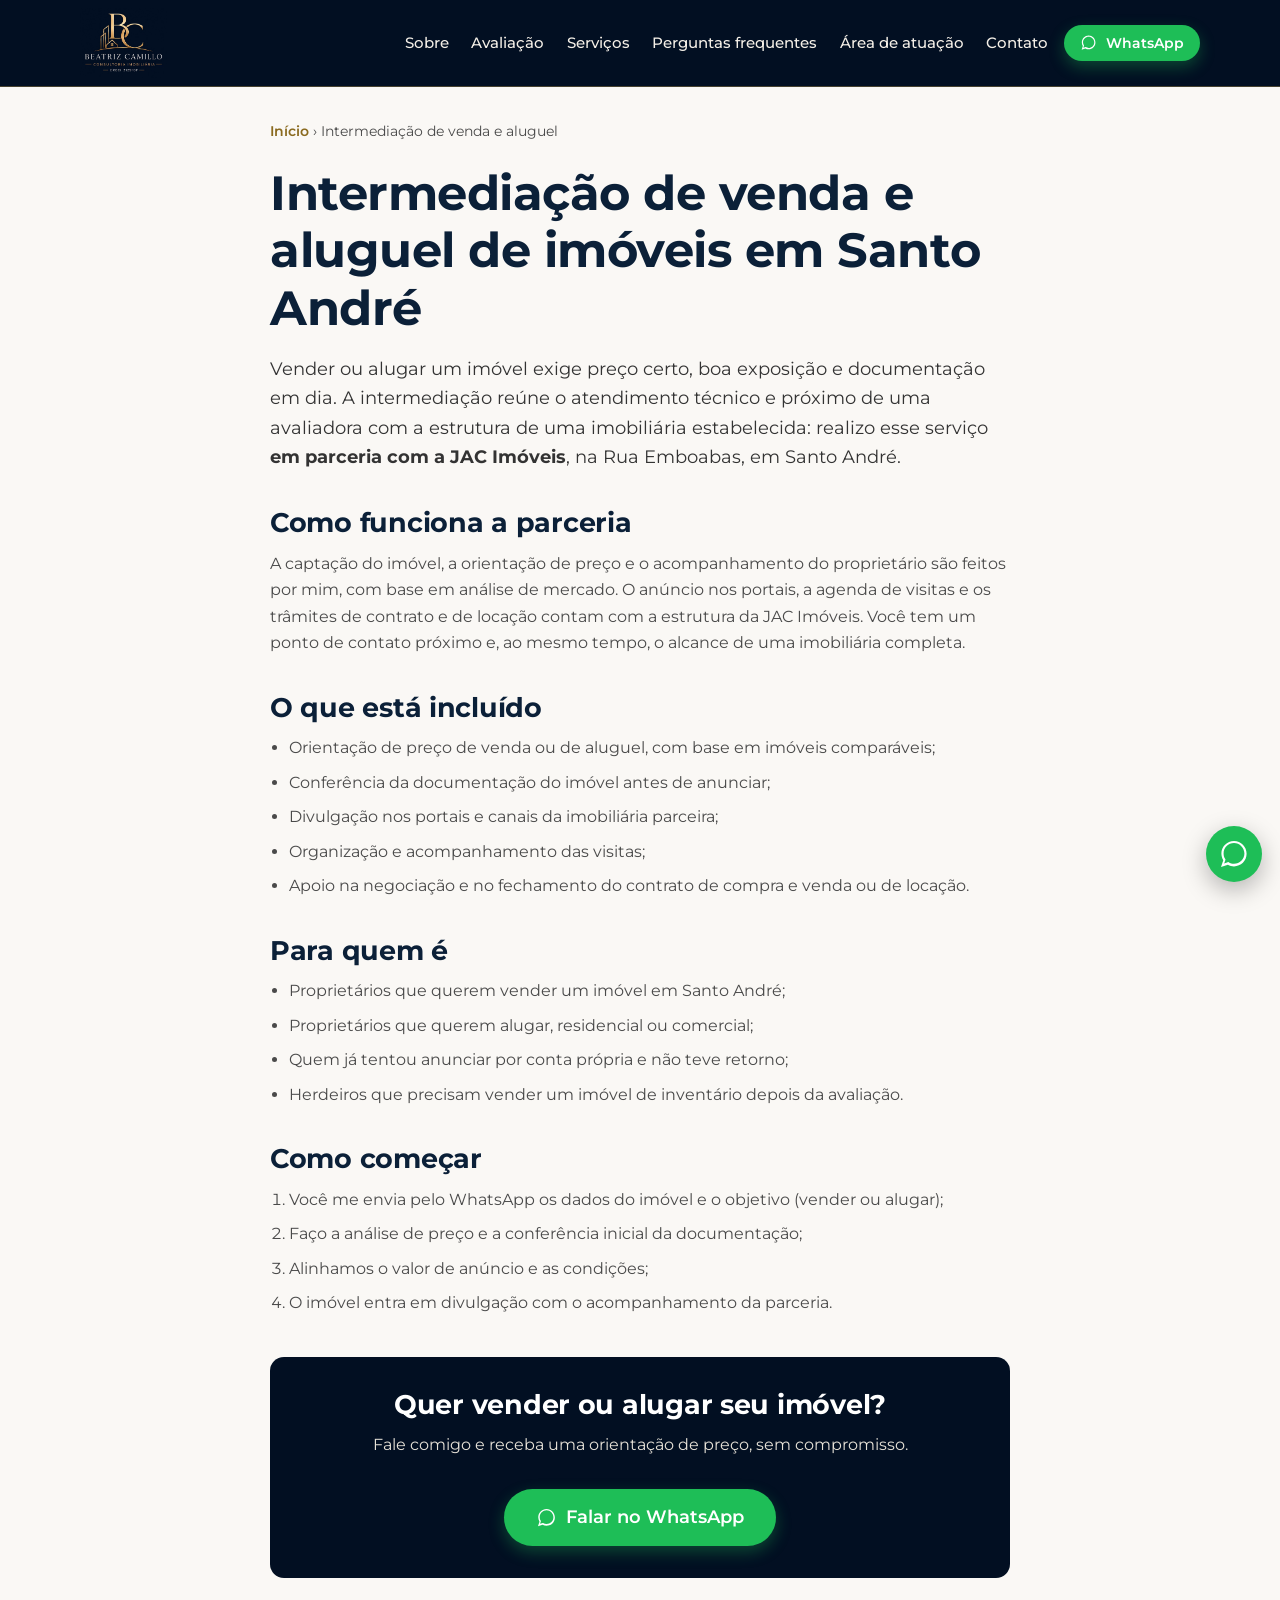
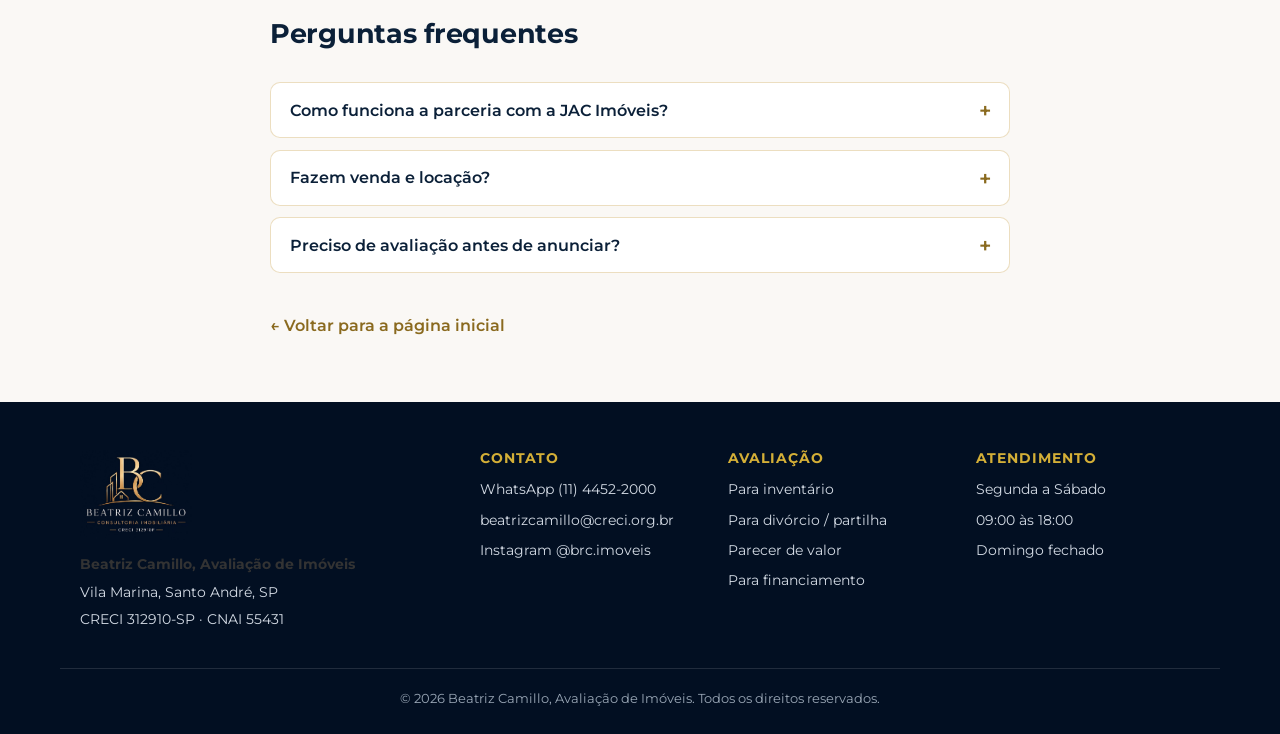
==== intermediacao-venda-aluguel-imovel-santo-andre.html @ bf6a4891 "chore: snapshot inicial do site beatrizcamillo (baixado da Vercel)" ====
<!DOCTYPE html>
<html lang="pt-BR">
<head>
<meta charset="UTF-8">
<meta name="viewport" content="width=device-width, initial-scale=1.0">
<title>Intermediação de Venda e Aluguel de Imóveis em Santo André · Beatriz Camillo</title>
<meta name="description" content="Intermediação de venda e locação de imóveis em Santo André, SP, em parceria com a JAC Imóveis (Rua Emboabas): atendimento técnico e próximo com a estrutura de uma imobiliária completa.">
<link rel="canonical" href="https://www.beatrizcamillo.com.br/intermediacao-venda-aluguel-imovel-santo-andre.html">
<meta property="og:type" content="article">
<meta property="og:title" content="Intermediação de Venda e Aluguel de Imóveis em Santo André · Beatriz Camillo">
<meta property="og:description" content="Venda e locação em parceria com a JAC Imóveis, com atendimento técnico e próximo.">
<meta property="og:image" content="assets/og-image.png">
<meta property="og:url" content="https://www.beatrizcamillo.com.br/intermediacao-venda-aluguel-imovel-santo-andre.html">
<link rel="icon" type="image/svg+xml" href="assets/favicon.svg">
<link rel="apple-touch-icon" href="assets/favicon-180.png">
<link rel="preconnect" href="https://fonts.googleapis.com">
<link rel="preconnect" href="https://fonts.gstatic.com" crossorigin>
<link href="https://fonts.googleapis.com/css2?family=Montserrat:wght@400;500;600;700&display=swap" rel="stylesheet">
<link rel="stylesheet" href="styles.css">
<script type="application/ld+json">
{
  "@context":"https://schema.org","@type":"Service",
  "serviceType":"Intermediação imobiliária de venda e locação",
  "name":"Intermediação de venda e aluguel de imóveis em Santo André",
  "description":"Intermediação de venda e locação de imóveis em Santo André, realizada em parceria com a imobiliária JAC Imóveis (Rua Emboabas).",
  "areaServed":{"@type":"City","name":"Santo André, SP"},
  "provider":{"@type":"RealEstateAgent","name":"Beatriz Camillo, Avaliação de Imóveis","telephone":"+551144522000","email":"beatrizcamillo@creci.org.br","areaServed":"Santo André, SP"}
}
</script>
<script type="application/ld+json">
{
  "@context":"https://schema.org","@type":"BreadcrumbList",
  "itemListElement":[
    {"@type":"ListItem","position":1,"name":"Início","item":"https://www.beatrizcamillo.com.br/"},
    {"@type":"ListItem","position":2,"name":"Intermediação de venda e aluguel","item":"https://www.beatrizcamillo.com.br/intermediacao-venda-aluguel-imovel-santo-andre.html"}
  ]
}
</script>
<script type="application/ld+json">
{
  "@context":"https://schema.org","@type":"FAQPage",
  "mainEntity":[
    {"@type":"Question","name":"Como funciona a parceria com a JAC Imóveis?","acceptedAnswer":{"@type":"Answer","text":"A captação e o atendimento são feitos por mim; o anúncio, a estrutura de visitas e os trâmites de contrato contam com o apoio da JAC Imóveis, na Rua Emboabas, em Santo André."}},
    {"@type":"Question","name":"Vocês fazem venda e também locação?","acceptedAnswer":{"@type":"Answer","text":"Sim. A intermediação atende tanto a venda quanto o aluguel de imóveis residenciais e comerciais em Santo André e região."}},
    {"@type":"Question","name":"Preciso de uma avaliação antes de anunciar?","acceptedAnswer":{"@type":"Answer","text":"É recomendável. Um parecer de valor ajuda a definir um preço de anúncio realista e a vender ou alugar mais rápido."}}
  ]
}
</script>
</head>
<body>

<a class="skip-link" href="#conteudo">Pular para o conteúdo</a>

<header class="site-header" id="topo">
  <div class="container header-inner">
    <a href="index.html" class="brand" aria-label="Beatriz Camillo, Avaliação de Imóveis · Vila Marina, Santo André, SP · (11) 4452-2000">
      <img src="assets/logo.jpg" alt="Beatriz Camillo, avaliadora de imóveis em Santo André" class="brand-logo" width="220" height="176">
    </a>
    <button class="nav-toggle" id="navToggle" aria-expanded="false" aria-controls="mainNav" aria-label="Abrir menu"><span></span><span></span><span></span></button>
    <nav class="main-nav" id="mainNav" aria-label="Navegação principal">
      <ul class="nav-list">
        <li><a href="index.html#sobre">Sobre</a></li>
        <li class="has-sub">
          <a href="index.html#servicos" aria-haspopup="true">Avaliação</a>
          <ul class="nav-sub">
            <li><a href="avaliacao-imovel-inventario-santo-andre.html">Avaliação para inventário</a></li>
            <li><a href="avaliacao-imovel-divorcio-partilha-santo-andre.html">Avaliação para divórcio / partilha</a></li>
            <li><a href="parecer-de-valor-de-mercado.html">Parecer de valor de mercado</a></li>
            <li><a href="avaliacao-imovel-financiamento-santo-andre.html">Avaliação para financiamento</a></li>
          </ul>
        </li>
        <li><a href="index.html#servicos">Serviços</a></li>
        <li><a href="index.html#faq">Perguntas frequentes</a></li>
        <li><a href="index.html#atuacao">Área de atuação</a></li>
        <li><a href="index.html#contato">Contato</a></li>
      </ul>
    </nav>
    <a class="btn btn-wpp btn-sm wpp-link" data-origem="header-intermediacao" href="https://wa.me/551144522000?text=Ol%C3%A1%20Beatriz%2C%20quero%20intermediar%20a%20venda%2Floca%C3%A7%C3%A3o%20de%20um%20im%C3%B3vel." target="_blank" rel="noopener">
      <svg class="ico-wpp" viewBox="0 0 32 32" aria-hidden="true"><path fill="currentColor" d="M16 3C9 3 3.4 8.6 3.4 15.6c0 2.4.7 4.7 1.9 6.7L3 29l6.9-2.2c1.9 1 4 1.6 6.1 1.6 7 0 12.6-5.6 12.6-12.6S23 3 16 3zm0 22.8c-1.9 0-3.7-.5-5.3-1.5l-.4-.2-4.1 1.3 1.3-4-.3-.4c-1.1-1.7-1.6-3.6-1.6-5.6 0-5.7 4.7-10.4 10.4-10.4S26.4 9.9 26.4 15.6 21.7 25.8 16 25.8z"/></svg>
      WhatsApp
    </a>
  </div>
</header>

<main id="conteudo" class="doc">
  <div class="container narrow">
    <nav class="breadcrumb" aria-label="Trilha de navegação">
      <a href="index.html">Início</a> <span aria-hidden="true">›</span> Intermediação de venda e aluguel
    </nav>

    <h1>Intermediação de venda e aluguel de imóveis em Santo André</h1>
    <p class="doc-lead">Vender ou alugar um imóvel exige preço certo, boa exposição e documentação em dia. A intermediação reúne o atendimento técnico e próximo de uma avaliadora com a estrutura de uma imobiliária estabelecida: realizo esse serviço <strong>em parceria com a JAC Imóveis</strong>, na Rua Emboabas, em Santo André.</p>

    <h2>Como funciona a parceria</h2>
    <p>A captação do imóvel, a orientação de preço e o acompanhamento do proprietário são feitos por mim, com base em análise de mercado. O anúncio nos portais, a agenda de visitas e os trâmites de contrato e de locação contam com a estrutura da JAC Imóveis. Você tem um ponto de contato próximo e, ao mesmo tempo, o alcance de uma imobiliária completa.</p>

    <h2>O que está incluído</h2>
    <ul class="doc-list">
      <li>Orientação de preço de venda ou de aluguel, com base em imóveis comparáveis;</li>
      <li>Conferência da documentação do imóvel antes de anunciar;</li>
      <li>Divulgação nos portais e canais da imobiliária parceira;</li>
      <li>Organização e acompanhamento das visitas;</li>
      <li>Apoio na negociação e no fechamento do contrato de compra e venda ou de locação.</li>
    </ul>

    <h2>Para quem é</h2>
    <ul class="doc-list">
      <li>Proprietários que querem vender um imóvel em Santo André;</li>
      <li>Proprietários que querem alugar, residencial ou comercial;</li>
      <li>Quem já tentou anunciar por conta própria e não teve retorno;</li>
      <li>Herdeiros que precisam vender um imóvel de inventário depois da avaliação.</li>
    </ul>

    <h2>Como começar</h2>
    <ol class="doc-steps">
      <li>Você me envia pelo WhatsApp os dados do imóvel e o objetivo (vender ou alugar);</li>
      <li>Faço a análise de preço e a conferência inicial da documentação;</li>
      <li>Alinhamos o valor de anúncio e as condições;</li>
      <li>O imóvel entra em divulgação com o acompanhamento da parceria.</li>
    </ol>

    <div class="doc-cta">
      <h2>Quer vender ou alugar seu imóvel?</h2>
      <p>Fale comigo e receba uma orientação de preço, sem compromisso.</p>
      <a class="btn btn-wpp btn-lg wpp-link" data-origem="cta-intermediacao" href="https://wa.me/551144522000?text=Ol%C3%A1%20Beatriz%2C%20quero%20intermediar%20a%20venda%2Floca%C3%A7%C3%A3o%20de%20um%20im%C3%B3vel." target="_blank" rel="noopener">
        <svg class="ico-wpp" viewBox="0 0 32 32" aria-hidden="true"><path fill="currentColor" d="M16 3C9 3 3.4 8.6 3.4 15.6c0 2.4.7 4.7 1.9 6.7L3 29l6.9-2.2c1.9 1 4 1.6 6.1 1.6 7 0 12.6-5.6 12.6-12.6S23 3 16 3zm0 22.8c-1.9 0-3.7-.5-5.3-1.5l-.4-.2-4.1 1.3 1.3-4-.3-.4c-1.1-1.7-1.6-3.6-1.6-5.6 0-5.7 4.7-10.4 10.4-10.4S26.4 9.9 26.4 15.6 21.7 25.8 16 25.8z"/></svg>
        Falar no WhatsApp
      </a>
    </div>

    <h2>Perguntas frequentes</h2>
    <div class="faq">
      <div class="faq-item"><h3><button type="button" class="faq-q" aria-expanded="false">Como funciona a parceria com a JAC Imóveis?</button></h3><div class="faq-a"><p>A captação e o atendimento são feitos por mim; o anúncio, a estrutura de visitas e os trâmites de contrato contam com o apoio da JAC Imóveis, na Rua Emboabas.</p></div></div>
      <div class="faq-item"><h3><button type="button" class="faq-q" aria-expanded="false">Fazem venda e locação?</button></h3><div class="faq-a"><p>Sim, venda e aluguel de imóveis residenciais e comerciais em Santo André e região.</p></div></div>
      <div class="faq-item"><h3><button type="button" class="faq-q" aria-expanded="false">Preciso de avaliação antes de anunciar?</button></h3><div class="faq-a"><p>É recomendável. Um <a href="parecer-de-valor-de-mercado.html">parecer de valor</a> ajuda a definir um preço realista e a fechar mais rápido.</p></div></div>
    </div>

    <p class="doc-back"><a href="index.html">← Voltar para a página inicial</a></p>
  </div>
</main>

<footer class="site-footer">
  <div class="container footer-inner">
    <div class="footer-brand">
      <img src="assets/logo.jpg" alt="Beatriz Camillo, avaliadora de imóveis em Santo André" class="footer-logo" width="220" height="176">
      <p><strong>Beatriz Camillo, Avaliação de Imóveis</strong></p>
      <p>Vila Marina, Santo André, SP</p>
      <p>CRECI 312910-SP · CNAI 55431</p>
    </div>
    <div class="footer-cols">
      <div><h4>Contato</h4>
        <p><a href="https://wa.me/551144522000?text=Ol%C3%A1%20Beatriz%2C%20vim%20pelo%20site%20e%20gostaria%20de%20saber%20mais." class="wpp-link" data-origem="footer-intermediacao" target="_blank" rel="noopener">WhatsApp (11) 4452-2000</a></p>
        <p><a href="mailto:beatrizcamillo@creci.org.br">beatrizcamillo@creci.org.br</a></p>
        <p><a href="https://instagram.com/brc.imoveis" target="_blank" rel="noopener">Instagram @brc.imoveis</a></p>
      </div>
      <div><h4>Avaliação</h4>
        <p><a href="avaliacao-imovel-inventario-santo-andre.html">Para inventário</a></p>
        <p><a href="avaliacao-imovel-divorcio-partilha-santo-andre.html">Para divórcio / partilha</a></p>
        <p><a href="parecer-de-valor-de-mercado.html">Parecer de valor</a></p>
        <p><a href="avaliacao-imovel-financiamento-santo-andre.html">Para financiamento</a></p>
      </div>
      <div><h4>Atendimento</h4><p>Segunda a Sábado</p><p>09:00 às 18:00</p><p>Domingo fechado</p></div>
    </div>
  </div>
  <div class="container footer-legal"><p>© <span id="ano">2026</span> Beatriz Camillo, Avaliação de Imóveis. Todos os direitos reservados.</p></div>
</footer>

<a class="wpp-float wpp-link" data-origem="flutuante-intermediacao" href="https://wa.me/551144522000?text=Ol%C3%A1%20Beatriz%2C%20quero%20intermediar%20a%20venda%2Floca%C3%A7%C3%A3o%20de%20um%20im%C3%B3vel." target="_blank" rel="noopener" aria-label="Falar no WhatsApp">
  <svg viewBox="0 0 32 32" aria-hidden="true"><path fill="currentColor" d="M16 3C9 3 3.4 8.6 3.4 15.6c0 2.4.7 4.7 1.9 6.7L3 29l6.9-2.2c1.9 1 4 1.6 6.1 1.6 7 0 12.6-5.6 12.6-12.6S23 3 16 3zm0 22.8c-1.9 0-3.7-.5-5.3-1.5l-.4-.2-4.1 1.3 1.3-4-.3-.4c-1.1-1.7-1.6-3.6-1.6-5.6 0-5.7 4.7-10.4 10.4-10.4S26.4 9.9 26.4 15.6 21.7 25.8 16 25.8z"/></svg>
</a>

<script src="script.js" defer></script>
</body>
</html>
---- styles.css ----
/* ============================================================
   Beatriz Camillo – Avaliação de Imóveis
   Paleta: azul-marinho (da logo) + dourado  |  fonte: Montserrat
   ============================================================ */
:root{
  --navy-deep:#020F22;
  --navy:#0B2038;
  --navy-soft:#12263F;
  --gold:#C9A24B;
  --gold-dark:#8a6a1f;      /* dourado escuro — contraste AA sobre fundo claro */
  --gold-light:#D4AF37;
  --bg:#FAF8F5;
  --ink:#333333;            /* corpo de texto */
  --ink-soft:#4a4a4a;       /* texto secundário — mínimo AA */
  --cream:#F4EFE7;
  --wpp:#1EBE57;
  --wpp-dark:#189c47;
  --line:rgba(201,162,75,.35);
  --max:1160px;
}

*{box-sizing:border-box;margin:0;padding:0}
html{scroll-behavior:smooth}
body{
  font-family:'Montserrat',Arial,sans-serif;
  color:var(--ink);
  background:var(--bg);
  line-height:1.65;
  -webkit-font-smoothing:antialiased;
}
img{max-width:100%;display:block}
a{color:var(--navy);text-decoration:none}
a:hover{text-decoration:underline}
:focus-visible{outline:3px solid var(--gold);outline-offset:2px;border-radius:3px}

h1,h2,h3,h4{font-family:'Montserrat',Arial,sans-serif;line-height:1.2;color:var(--navy);font-weight:700;letter-spacing:-.01em}
h1{font-size:clamp(1.9rem,4.6vw,3rem)}
h2{font-size:clamp(1.55rem,3.4vw,2.3rem);margin-bottom:1rem}
h3{font-size:1.2rem;margin-bottom:.5rem;color:var(--navy)}
p{color:var(--ink-soft)}
strong{color:var(--ink)}

.container{max-width:var(--max);margin:0 auto;padding:0 1.25rem}
.narrow{max-width:780px}
.center{text-align:center}

.eyebrow{
  text-transform:uppercase;letter-spacing:2px;font-size:.82rem;
  font-weight:700;color:var(--gold-dark);margin-bottom:.7rem;
}
.eyebrow.center{margin-left:auto;margin-right:auto}

.skip-link{position:absolute;left:-999px;top:0;background:#fff;padding:.6rem 1rem;z-index:300}
.skip-link:focus{left:1rem;top:1rem}

/* ---------- HEADER ---------- */
.site-header{
  position:fixed;inset:0 0 auto 0;z-index:200;
  background:var(--navy-deep);
  backdrop-filter:none;
  border-bottom:1px solid var(--line);
  transition:padding .25s ease, box-shadow .25s ease;
}
.header-inner{display:flex;align-items:center;gap:1rem;padding:.5rem 1.25rem;transition:padding .25s ease}
.site-header.shrink .header-inner{padding:.3rem 1.25rem}
.site-header.shrink{box-shadow:0 4px 18px rgba(0,0,0,.35)}
.brand{display:flex;flex:0 0 auto}
.brand-logo{height:70px;width:auto;transition:height .25s ease}
.site-header.shrink .brand-logo{height:52px}

.nav-toggle{
  display:none;margin-left:auto;width:44px;height:44px;
  background:transparent;border:1px solid var(--line);border-radius:8px;
  cursor:pointer;flex-direction:column;gap:5px;align-items:center;justify-content:center;
}
.nav-toggle span{display:block;width:22px;height:2px;background:var(--cream);transition:.2s}
.nav-toggle[aria-expanded="true"] span:nth-child(1){transform:translateY(7px) rotate(45deg)}
.nav-toggle[aria-expanded="true"] span:nth-child(2){opacity:0}
.nav-toggle[aria-expanded="true"] span:nth-child(3){transform:translateY(-7px) rotate(-45deg)}

.main-nav{margin-left:auto}
.nav-list{list-style:none;display:flex;gap:1.4rem;align-items:center}
.nav-list a{color:var(--cream);font-weight:500;font-size:.92rem}
.nav-list a:hover{color:var(--gold-light);text-decoration:none}

.has-sub{position:relative}
.nav-sub{
  list-style:none;position:absolute;top:100%;left:-1rem;min-width:270px;
  background:var(--navy-deep);border:1px solid var(--line);border-radius:10px;
  padding:.5rem;display:none;box-shadow:0 12px 30px rgba(0,0,0,.4);
}
.has-sub:hover .nav-sub,
.has-sub:focus-within .nav-sub{display:block}
.nav-sub li{display:block}
.nav-sub a{display:block;padding:.55rem .7rem;border-radius:6px;font-size:.9rem}
.nav-sub a:hover{background:rgba(201,162,75,.12)}

/* ---------- BOTÕES ---------- */
.btn{
  display:inline-flex;align-items:center;justify-content:center;gap:.55rem;
  font-family:'Montserrat',sans-serif;font-weight:600;font-size:1rem;
  padding:.9rem 1.4rem;border-radius:999px;border:none;cursor:pointer;
  min-width:230px;text-align:center;line-height:1.3;
  transition:transform .15s ease, box-shadow .15s ease, background .15s ease;
}
.btn:hover{text-decoration:none;transform:translateY(-2px)}
.btn-wpp{background:var(--wpp);color:#fff;box-shadow:0 6px 16px rgba(30,190,87,.32)}
.btn-wpp:hover{background:var(--wpp-dark);color:#fff}
.btn-sm{min-width:0;padding:.55rem 1rem;font-size:.9rem}
.btn-lg{padding:1.05rem 2rem;font-size:1.1rem}
.btn-form{background:var(--gold-dark);color:#fff;width:100%;margin-top:.4rem}
.btn-form:hover{background:#6f551a;color:#fff}
.btn-outline{background:transparent;border:2px solid var(--navy);color:var(--navy)}
.btn-outline:hover{background:var(--navy);color:#fff}
.sub-links{display:flex;flex-wrap:wrap;gap:.3rem .9rem;align-items:center}
.sub-links a{font-size:.9rem;font-weight:600;color:var(--gold-dark);white-space:nowrap}
.ico-wpp{width:1.2em;height:1.2em;flex:0 0 auto}
.link-arrow{font-weight:600;color:var(--gold-dark);font-size:.95rem;align-self:center}

/* ---------- HERO ---------- */
.hero{padding:8.5rem 0 3.5rem;position:relative;overflow:hidden;background:var(--bg)}
.hero::before{
  content:"";position:absolute;inset:0;z-index:0;pointer-events:none;
  background:url('assets/hero-casa-desktop.png') no-repeat right bottom;
  background-size:auto 102%;
  opacity:.85;
}
.hero-grid{display:grid;grid-template-columns:1.4fr .8fr;gap:3rem;align-items:center;position:relative;z-index:2}
.hero-copy .lead{font-size:1.18rem;color:var(--ink);margin:1.1rem 0 1.7rem;max-width:46ch}

.cred-strip{list-style:none;display:flex;flex-wrap:wrap;gap:.5rem;margin-top:1.5rem}
.cred-strip li{
  border:1px solid var(--gold);color:var(--navy);background:rgba(201,162,75,.1);
  padding:.35rem .8rem;border-radius:999px;font-size:.8rem;font-weight:600;letter-spacing:.3px;
}

.hero-photo{max-width:300px;margin-inline:auto}
.hero-photo img{
  border-radius:12px;border:3px solid var(--navy-deep);outline:1px solid var(--gold);
  box-shadow:0 20px 50px rgba(2,15,34,.25);width:100%;height:auto;
}

/* ---------- SEÇÕES ---------- */
.section{padding:4.5rem 0}
.section-alt{background:#fff;border-top:1px solid var(--line);border-bottom:1px solid var(--line)}
.section-dark{background:var(--navy-deep);color:var(--cream)}
.section-dark h2,.section-dark h3,.section-dark h4{color:#fff}
.section-dark p{color:#e7e2d8}
.section-dark .eyebrow{color:var(--gold-light)}
.section-dark a{color:#fff;text-decoration:underline}

.feature-list{list-style:none;margin-top:1.5rem;display:grid;gap:.9rem}
.feature-list li{padding-left:1.6rem;position:relative;color:var(--ink-soft)}
.feature-list li::before{content:"";position:absolute;left:0;top:.55rem;width:.7rem;height:.7rem;background:var(--gold);border-radius:2px;transform:rotate(45deg)}

/* ---------- SERVIÇOS ---------- */
.service{
  background:var(--bg);border:1px solid var(--line);
  border-radius:12px;padding:2rem;margin-top:1.6rem;
}
.service h3{color:var(--navy)}
.spec{list-style:none;margin:1rem 0;display:grid;gap:.5rem;background:#fff;border:1px solid var(--line);border-radius:10px;padding:1rem 1.2rem}
.spec li{color:var(--ink-soft);font-size:.95rem;padding-left:1.2rem;position:relative}
.spec li::before{content:"·";position:absolute;left:.2rem;color:var(--gold-dark);font-weight:700}
.urgencia{font-weight:600;color:var(--gold-dark);margin-top:.4rem}
.service-links{display:flex;flex-wrap:wrap;gap:1rem;margin-top:1.2rem;align-items:center}

/* ---------- COMO FUNCIONA ---------- */
.steps{list-style:none;display:grid;grid-template-columns:repeat(4,1fr);gap:1.5rem;margin-top:2rem}
.steps li{background:#fff;border:1px solid var(--line);border-radius:12px;padding:1.5rem}
.step-n{
  display:inline-flex;align-items:center;justify-content:center;
  width:2.4rem;height:2.4rem;border-radius:50%;
  background:var(--navy-deep);color:var(--gold-light);
  font-weight:700;font-size:1.2rem;margin-bottom:.8rem;
}

/* ---------- FAQ ---------- */
.faq{margin-top:2rem;display:grid;gap:.7rem}
.faq-item{background:#fff;border:1px solid var(--line);border-radius:10px;overflow:hidden}
.faq-item h3{margin:0;font-size:1rem}
.faq-q{
  width:100%;text-align:left;background:transparent;border:0;cursor:pointer;
  font-family:inherit;font-size:1rem;font-weight:600;color:var(--navy);
  padding:1.1rem 3rem 1.1rem 1.2rem;position:relative;
}
.faq-q::after{content:"+";position:absolute;right:1.1rem;top:50%;transform:translateY(-50%);font-size:1.3rem;color:var(--gold-dark)}
.faq-q[aria-expanded="true"]::after{content:"−"}
.faq-a{max-height:0;overflow:hidden;transition:max-height .28s ease}
.faq-a p{padding:0 1.2rem 1.2rem;color:var(--ink-soft)}

/* ---------- ÁREA DE ATUAÇÃO ---------- */
.atuacao-grid{display:grid;grid-template-columns:1fr 1fr;gap:2rem;margin-top:1.5rem;align-items:stretch}
.atuacao-grid .btn{margin-top:1.2rem}
.mapa-wrap{border:1px solid var(--line);border-radius:12px;overflow:hidden;min-height:320px}

/* ---------- SELOS (credibilidade) ---------- */
.selos{list-style:none;display:grid;grid-template-columns:repeat(4,1fr);gap:1rem;margin-top:2rem}
.selos li{
  background:#fff;border:1px solid var(--line);border-top:4px solid var(--gold);
  border-radius:10px;padding:1.3rem 1rem;text-align:center;
}
.selo-t{display:block;font-weight:700;color:var(--navy);font-size:1.02rem}
.selo-d{display:block;margin-top:.3rem;font-size:.85rem;color:var(--ink-soft)}
.selos-nota{margin-top:1.4rem;text-align:center;font-size:.9rem;color:var(--ink-soft)}

/* ---------- CONTATO / FORM ---------- */
.contato-grid{display:grid;grid-template-columns:1fr 1fr;gap:2.5rem;margin-top:2rem;text-align:left}
.contato-wpp .btn{margin:1rem 0}
.contact-list{list-style:none;display:grid;gap:.7rem;margin-top:1rem}
.contact-list li{display:grid;grid-template-columns:110px 1fr;gap:.6rem;font-size:.95rem;color:#e7e2d8}
.contact-list li span{color:var(--gold-light);font-weight:600}

.contato-form{background:#fff;border:1px solid var(--line);border-radius:14px;padding:1.6rem}
.contato-form h3{color:var(--navy)}
.form-alt{font-size:.88rem;color:var(--ink-soft);margin-bottom:1rem}
.field{margin-bottom:.9rem;display:flex;flex-direction:column;gap:.3rem}
.field label{font-size:.88rem;font-weight:600;color:var(--navy)}
.field .opt{font-weight:400;color:var(--ink-soft)}
.field input,.field select,.field textarea{
  font-family:inherit;font-size:.95rem;color:var(--ink);
  padding:.65rem .75rem;border:1px solid #cbb98d;border-radius:8px;background:#fff;
}
.field input:focus,.field select:focus,.field textarea:focus{border-color:var(--gold-dark);outline:none;box-shadow:0 0 0 3px rgba(201,162,75,.25)}
.field .err{color:#b3261e;font-size:.82rem;font-weight:600}
.field input[aria-invalid="true"],.field select[aria-invalid="true"]{border-color:#b3261e}
.form-status{margin-top:.6rem;font-size:.9rem;font-weight:600}
.form-status.ok{color:var(--wpp-dark)}
.form-status.fail{color:#b3261e}
.form-material{margin-top:1rem;padding:1rem;background:var(--bg);border:1px dashed var(--gold-dark);border-radius:10px}
.form-material a{color:var(--gold-dark);font-weight:600}

/* ---------- FOOTER ---------- */
.site-footer{background:var(--navy-deep);color:#d3dae4;padding:3rem 0 1.5rem}
.footer-inner{display:grid;grid-template-columns:1fr 2fr;gap:2.5rem}
.footer-logo{height:90px;width:auto;border-radius:8px;margin-bottom:.8rem}
.footer-brand p{color:#d3dae4;font-size:.9rem;margin-bottom:.25rem}
.footer-cols{display:grid;grid-template-columns:repeat(3,1fr);gap:1.5rem}
.footer-cols h4{color:var(--gold-light);font-size:.9rem;text-transform:uppercase;letter-spacing:1px;margin-bottom:.7rem}
.footer-cols p{margin-bottom:.4rem;font-size:.9rem;color:#d3dae4}
.footer-cols a{color:#d3dae4}
.footer-cols a:hover{color:#fff}
.footer-legal{border-top:1px solid rgba(255,255,255,.12);margin-top:2rem;padding-top:1.2rem}
.footer-legal p{color:#9aa7b6;font-size:.82rem;text-align:center}

/* ---------- PÁGINAS DE CONTEÚDO ---------- */
.doc{padding:7.5rem 0 3rem}
.breadcrumb{font-size:.85rem;color:var(--ink-soft);margin-bottom:1.4rem}
.breadcrumb a{color:var(--gold-dark);font-weight:600}
.doc h1{margin-bottom:1rem}
.doc h2{margin:2.2rem 0 .7rem;font-size:clamp(1.3rem,2.6vw,1.7rem)}
.doc-lead{font-size:1.12rem;color:var(--ink)}
.doc p{margin-bottom:.9rem}
.doc-list,.doc-steps{margin:.4rem 0 1rem 1.2rem;color:var(--ink-soft)}
.doc-list li,.doc-steps li{margin-bottom:.5rem}
.doc-cta{background:var(--navy-deep);color:var(--cream);border-radius:14px;padding:2rem;text-align:center;margin:2.5rem 0}
.doc-cta h2{color:#fff;margin-top:0}
.doc-cta p{color:#e7e2d8}
.doc-cta .btn{margin-top:1rem}
.doc-back{margin-top:2.5rem;font-weight:600}
.doc-back a{color:var(--gold-dark)}

/* ---------- WHATSAPP FLUTUANTE ---------- */
.wpp-float{
  position:fixed;right:1.1rem;bottom:1.1rem;z-index:120;
  width:3.5rem;height:3.5rem;border-radius:50%;
  background:var(--wpp);color:#fff;
  display:flex;align-items:center;justify-content:center;
  box-shadow:0 8px 24px rgba(0,0,0,.28);
  animation:pulse 2.6s infinite;
}
.wpp-float:hover{background:var(--wpp-dark);text-decoration:none}
.wpp-float svg{width:2rem;height:2rem}
@keyframes pulse{0%{box-shadow:0 8px 24px rgba(0,0,0,.28),0 0 0 0 rgba(30,190,87,.5)}70%{box-shadow:0 8px 24px rgba(0,0,0,.28),0 0 0 14px rgba(30,190,87,0)}100%{box-shadow:0 8px 24px rgba(0,0,0,.28),0 0 0 0 rgba(30,190,87,0)}}

/* ---------- REVEAL ---------- */
.reveal{opacity:0;transform:translateY(24px);transition:opacity .7s ease, transform .7s ease}
.reveal.visible{opacity:1;transform:none}

/* ---------- RESPONSIVO ---------- */
@media (max-width:960px){
  .nav-toggle{display:flex;position:relative;z-index:160}
  .header-inner>.btn-wpp{position:relative;z-index:160}
  .brand-logo{height:54px}
  .site-header.shrink .brand-logo{height:46px}
  .main-nav{
    position:fixed;top:0;right:0;bottom:0;width:min(84vw,320px);
    background:var(--navy-deep);border-left:1px solid var(--line);
    padding:calc(env(safe-area-inset-top) + 5rem) 1.5rem 2rem;
    transform:translateX(100%);
    transition:transform .28s ease, visibility .28s;overflow-y:auto;
    visibility:hidden;z-index:150;box-shadow:-12px 0 40px rgba(0,0,0,.5);
  }
  .main-nav.open{transform:none;visibility:visible}
  /* fundo escurecido atrás do menu */
  .main-nav.open::before{
    content:"";position:fixed;inset:0;left:-100vw;width:100vw;
    background:rgba(2,15,34,.55);z-index:-1;
  }
  .nav-list{flex-direction:column;align-items:stretch;gap:.3rem}
  .nav-list>li>a{display:block;padding:.8rem .4rem;border-bottom:1px solid rgba(255,255,255,.08)}
  .nav-sub{position:static;display:block;box-shadow:none;border:0;background:transparent;padding:.2rem 0 .6rem .6rem;min-width:0}
  .nav-sub a{padding:.5rem .4rem;font-size:.86rem;color:#c9d2dd}
  .atuacao-grid,.contato-grid,.footer-inner{grid-template-columns:1fr}
  .footer-cols{grid-template-columns:repeat(3,1fr)}
}
@media (max-width:900px){
  .hero-grid{grid-template-columns:1fr;gap:2rem}
  .hero-photo{order:2;max-width:240px}
  .hero::before{
    background-image:url('assets/hero-casa-mobile.png');
    background-position:center bottom;
    background-size:100% auto;
    opacity:.8;
  }
  .steps{grid-template-columns:repeat(2,1fr)}
  .selos{grid-template-columns:repeat(2,1fr)}
}
@media (max-width:640px){
  .hero{padding:7rem 0 2.5rem}
  .section{padding:3.2rem 0}
  .service{padding:1.4rem}
  .steps{grid-template-columns:1fr}
  .selos{grid-template-columns:1fr}
  .footer-cols{grid-template-columns:1fr}
  .btn{width:100%;min-width:0}
  .btn-sm{width:auto}
  .service-links{flex-direction:column;align-items:stretch}
  .wpp-float{bottom:.8rem;right:.8rem}
}
@media (prefers-reduced-motion:reduce){
  .reveal{opacity:1;transform:none;transition:none}
  .wpp-float{animation:none}
  html{scroll-behavior:auto}
  .faq-a{transition:none}
}
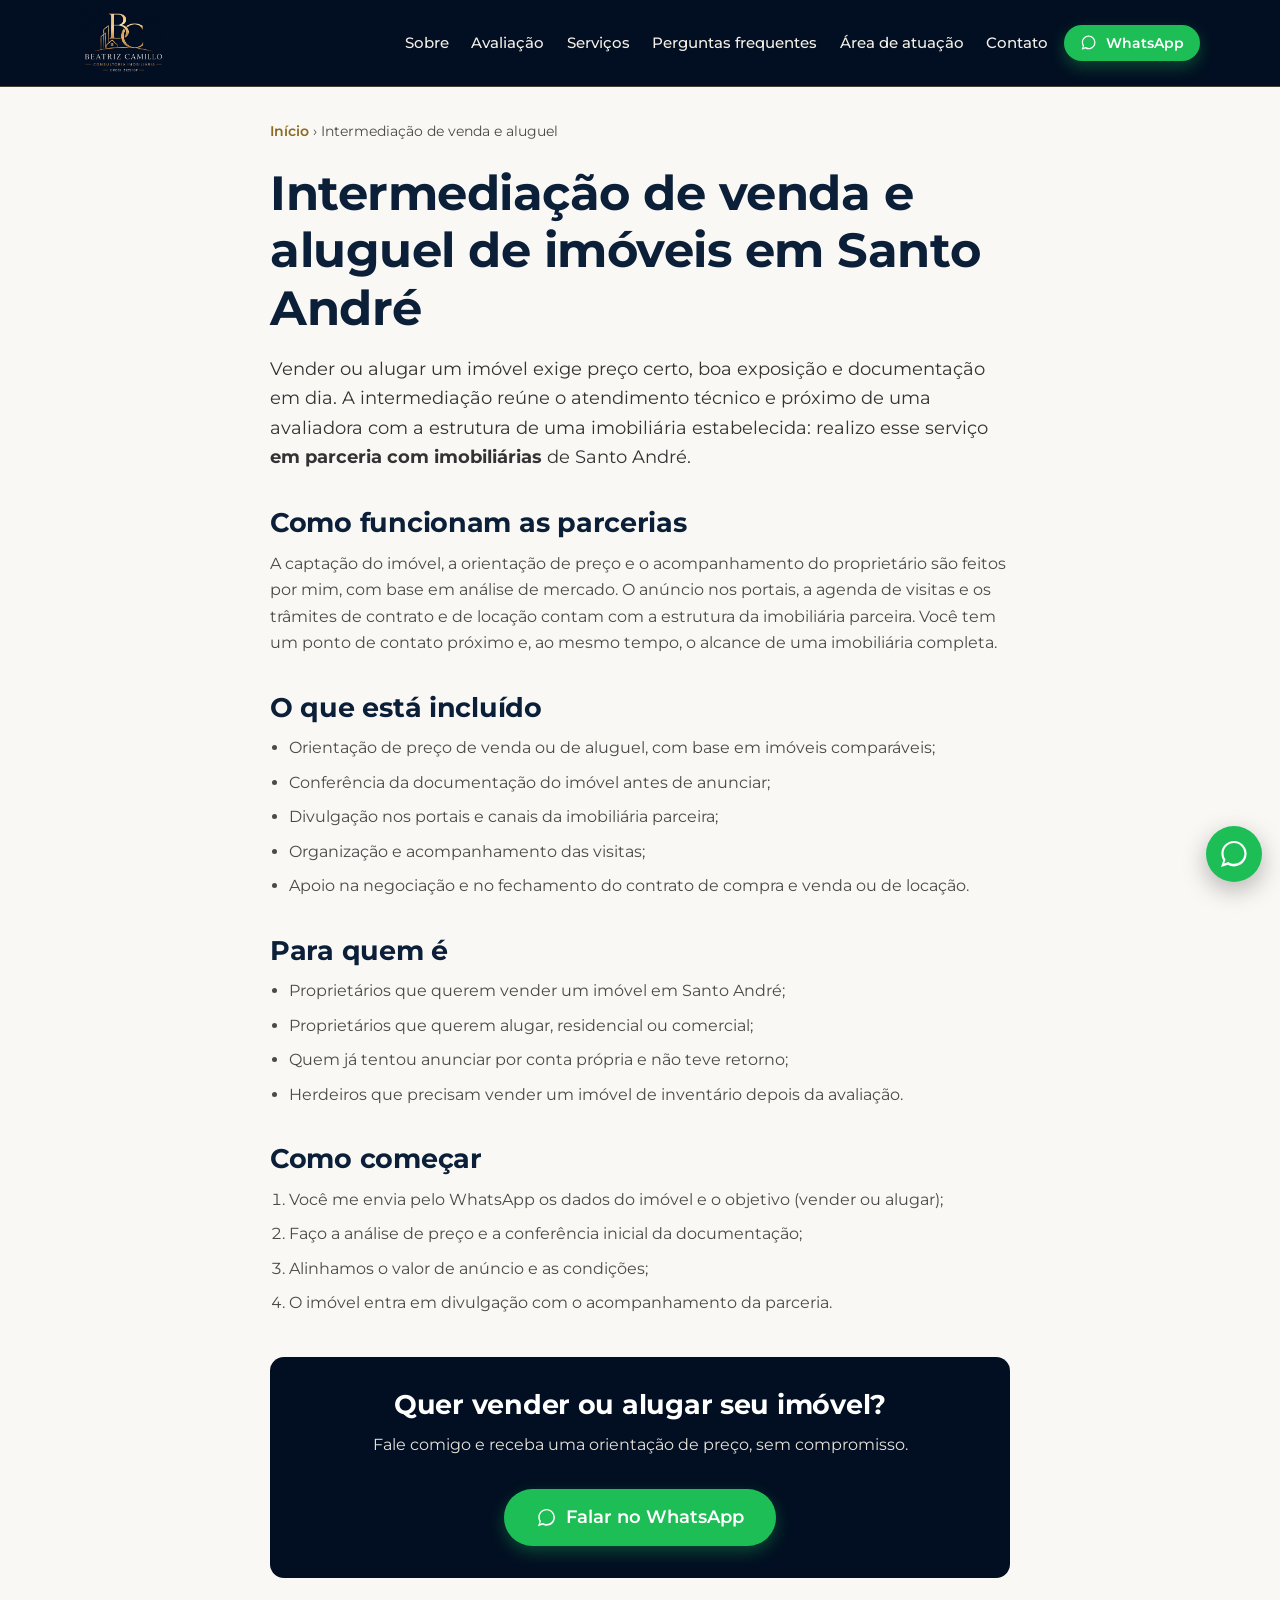
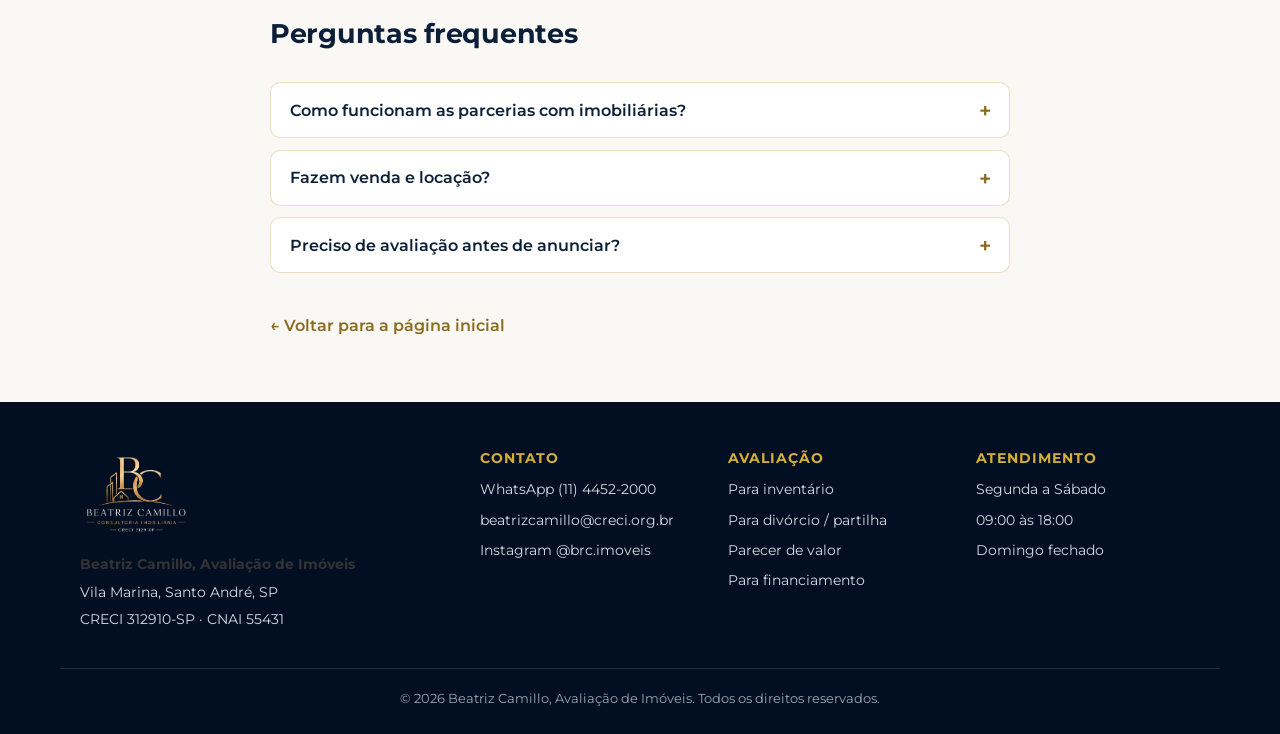
==== commit eb424dad: "content: remover menções nominais à JAC Imóveis do site A Beatriz pediu para deixar as parcerias em " ====
--- a/intermediacao-venda-aluguel-imovel-santo-andre.html
+++ b/intermediacao-venda-aluguel-imovel-santo-andre.html
@@ -4,11 +4,11 @@
 <meta charset="UTF-8">
 <meta name="viewport" content="width=device-width, initial-scale=1.0">
 <title>Intermediação de Venda e Aluguel de Imóveis em Santo André · Beatriz Camillo</title>
-<meta name="description" content="Intermediação de venda e locação de imóveis em Santo André, SP, em parceria com a JAC Imóveis (Rua Emboabas): atendimento técnico e próximo com a estrutura de uma imobiliária completa.">
+<meta name="description" content="Intermediação de venda e locação de imóveis em Santo André, SP, em parceria com imobiliárias: atendimento técnico e próximo com a estrutura de uma imobiliária completa.">
 <link rel="canonical" href="https://www.beatrizcamillo.com.br/intermediacao-venda-aluguel-imovel-santo-andre.html">
 <meta property="og:type" content="article">
 <meta property="og:title" content="Intermediação de Venda e Aluguel de Imóveis em Santo André · Beatriz Camillo">
-<meta property="og:description" content="Venda e locação em parceria com a JAC Imóveis, com atendimento técnico e próximo.">
+<meta property="og:description" content="Venda e locação em parceria com imobiliárias, com atendimento técnico e próximo.">
 <meta property="og:image" content="assets/og-image.png">
 <meta property="og:url" content="https://www.beatrizcamillo.com.br/intermediacao-venda-aluguel-imovel-santo-andre.html">
 <link rel="icon" type="image/svg+xml" href="assets/favicon.svg">
@@ -22,7 +22,7 @@
   "@context":"https://schema.org","@type":"Service",
   "serviceType":"Intermediação imobiliária de venda e locação",
   "name":"Intermediação de venda e aluguel de imóveis em Santo André",
-  "description":"Intermediação de venda e locação de imóveis em Santo André, realizada em parceria com a imobiliária JAC Imóveis (Rua Emboabas).",
+  "description":"Intermediação de venda e locação de imóveis em Santo André, realizada em parceria com imobiliárias.",
   "areaServed":{"@type":"City","name":"Santo André, SP"},
   "provider":{"@type":"RealEstateAgent","name":"Beatriz Camillo, Avaliação de Imóveis","telephone":"+551144522000","email":"beatrizcamillo@creci.org.br","areaServed":"Santo André, SP"}
 }
@@ -40,7 +40,7 @@
 {
   "@context":"https://schema.org","@type":"FAQPage",
   "mainEntity":[
-    {"@type":"Question","name":"Como funciona a parceria com a JAC Imóveis?","acceptedAnswer":{"@type":"Answer","text":"A captação e o atendimento são feitos por mim; o anúncio, a estrutura de visitas e os trâmites de contrato contam com o apoio da JAC Imóveis, na Rua Emboabas, em Santo André."}},
+    {"@type":"Question","name":"Como funcionam as parcerias com imobiliárias?","acceptedAnswer":{"@type":"Answer","text":"A captação e o atendimento são feitos por mim; o anúncio, a estrutura de visitas e os trâmites de contrato contam com o apoio de imobiliárias parceiras em Santo André."}},
     {"@type":"Question","name":"Vocês fazem venda e também locação?","acceptedAnswer":{"@type":"Answer","text":"Sim. A intermediação atende tanto a venda quanto o aluguel de imóveis residenciais e comerciais em Santo André e região."}},
     {"@type":"Question","name":"Preciso de uma avaliação antes de anunciar?","acceptedAnswer":{"@type":"Answer","text":"É recomendável. Um parecer de valor ajuda a definir um preço de anúncio realista e a vender ou alugar mais rápido."}}
   ]
@@ -89,10 +89,10 @@
     </nav>
 
     <h1>Intermediação de venda e aluguel de imóveis em Santo André</h1>
-    <p class="doc-lead">Vender ou alugar um imóvel exige preço certo, boa exposição e documentação em dia. A intermediação reúne o atendimento técnico e próximo de uma avaliadora com a estrutura de uma imobiliária estabelecida: realizo esse serviço <strong>em parceria com a JAC Imóveis</strong>, na Rua Emboabas, em Santo André.</p>
+    <p class="doc-lead">Vender ou alugar um imóvel exige preço certo, boa exposição e documentação em dia. A intermediação reúne o atendimento técnico e próximo de uma avaliadora com a estrutura de uma imobiliária estabelecida: realizo esse serviço <strong>em parceria com imobiliárias</strong> de Santo André.</p>
 
-    <h2>Como funciona a parceria</h2>
-    <p>A captação do imóvel, a orientação de preço e o acompanhamento do proprietário são feitos por mim, com base em análise de mercado. O anúncio nos portais, a agenda de visitas e os trâmites de contrato e de locação contam com a estrutura da JAC Imóveis. Você tem um ponto de contato próximo e, ao mesmo tempo, o alcance de uma imobiliária completa.</p>
+    <h2>Como funcionam as parcerias</h2>
+    <p>A captação do imóvel, a orientação de preço e o acompanhamento do proprietário são feitos por mim, com base em análise de mercado. O anúncio nos portais, a agenda de visitas e os trâmites de contrato e de locação contam com a estrutura da imobiliária parceira. Você tem um ponto de contato próximo e, ao mesmo tempo, o alcance de uma imobiliária completa.</p>
 
     <h2>O que está incluído</h2>
     <ul class="doc-list">
@@ -130,7 +130,7 @@
 
     <h2>Perguntas frequentes</h2>
     <div class="faq">
-      <div class="faq-item"><h3><button type="button" class="faq-q" aria-expanded="false">Como funciona a parceria com a JAC Imóveis?</button></h3><div class="faq-a"><p>A captação e o atendimento são feitos por mim; o anúncio, a estrutura de visitas e os trâmites de contrato contam com o apoio da JAC Imóveis, na Rua Emboabas.</p></div></div>
+      <div class="faq-item"><h3><button type="button" class="faq-q" aria-expanded="false">Como funcionam as parcerias com imobiliárias?</button></h3><div class="faq-a"><p>A captação e o atendimento são feitos por mim; o anúncio, a estrutura de visitas e os trâmites de contrato contam com o apoio de imobiliárias parceiras.</p></div></div>
       <div class="faq-item"><h3><button type="button" class="faq-q" aria-expanded="false">Fazem venda e locação?</button></h3><div class="faq-a"><p>Sim, venda e aluguel de imóveis residenciais e comerciais em Santo André e região.</p></div></div>
       <div class="faq-item"><h3><button type="button" class="faq-q" aria-expanded="false">Preciso de avaliação antes de anunciar?</button></h3><div class="faq-a"><p>É recomendável. Um <a href="parecer-de-valor-de-mercado.html">parecer de valor</a> ajuda a definir um preço realista e a fechar mais rápido.</p></div></div>
     </div>
